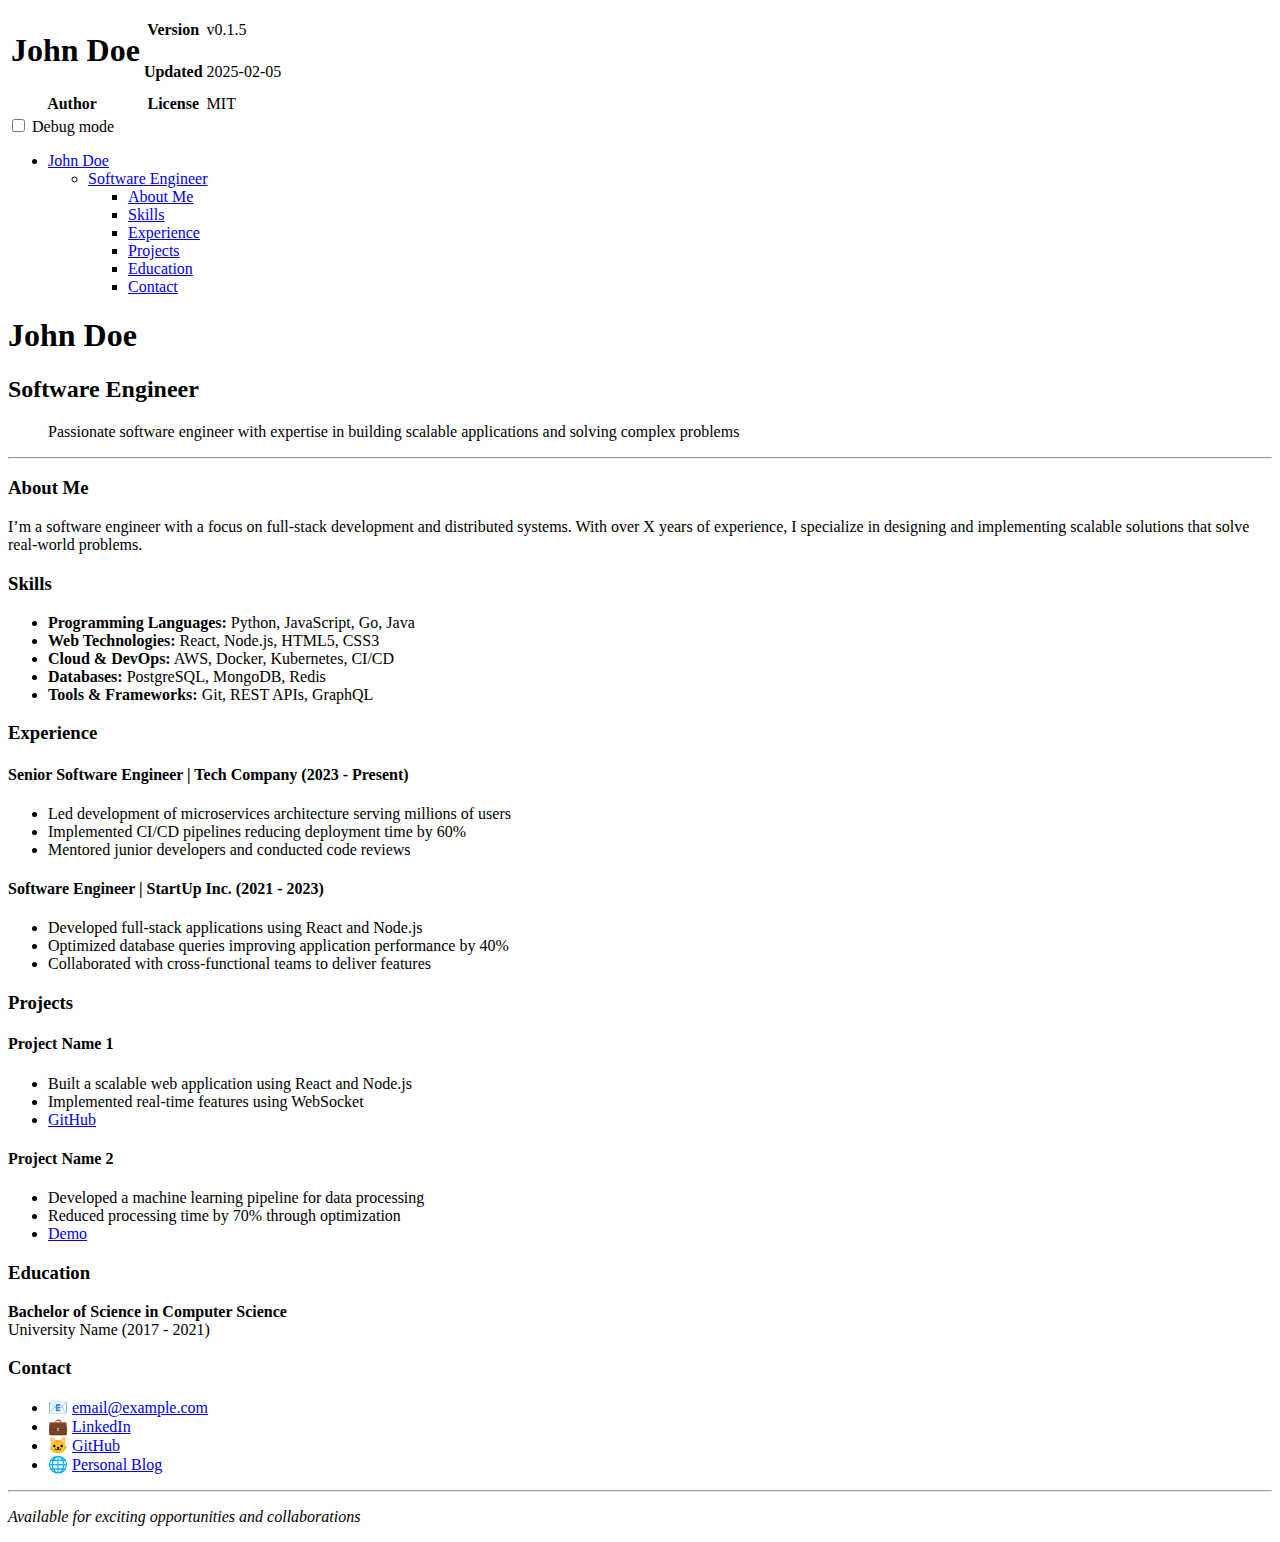
==== index.html @ 0c4ede10 "first slate" ====
<!DOCTYPE html>
<html xmlns="http://www.w3.org/1999/xhtml" lang="" xml:lang="">
<head>
  <meta charset="utf-8" />
  <meta name="generator" content="pandoc" />
  <meta name="viewport" content="width=device-width, initial-scale=1.0, user-scalable=yes" />
  <meta name="dcterms.date" content="2025-02-05" />
  <title>John Doe</title>
  <link rel="stylesheet" href="src/reset.css" />
  <link rel="stylesheet" href="src/index.css" />
</head>
<body>
<table class="header">
  <tr>
    <td colspan="2" rowspan="2" class="width-auto">
      <h1 class="title">John Doe</h1>
      <span class="subtitle"></span>
    </td>
    <th>Version</th>
    <td class="width-min">v0.1.5</td>
  </tr>
  <tr>
    <th>Updated</th>
    <td class="width-min"><time style="white-space: pre;">2025-02-05</time></td>
  </tr>
  <tr>
    <th class="width-min">Author</th>
    <td class="width-auto"><a href=""><cite></cite></a></td>
    <th class="width-min">License</th>
    <td>MIT</td>
  </tr>
</table>
<label class="debug-toggle-label"><input type="checkbox" class="debug-toggle" /> Debug mode</label>
<nav id="TOC" role="doc-toc">
<ul class="incremental">
<li><a href="#john-doe">John Doe</a>
<ul class="incremental">
<li><a href="#software-engineer">Software Engineer</a>
<ul class="incremental">
<li><a href="#about-me">About Me</a></li>
<li><a href="#skills">Skills</a></li>
<li><a href="#experience">Experience</a></li>
<li><a href="#projects">Projects</a></li>
<li><a href="#education">Education</a></li>
<li><a href="#contact">Contact</a></li>
</ul></li>
</ul></li>
</ul>
</nav>
<h1 id="john-doe">John Doe</h1>
<h2 id="software-engineer">Software Engineer</h2>
<blockquote>
<p>Passionate software engineer with expertise in building scalable applications and solving complex problems</p>
</blockquote>
<hr />
<h3 id="about-me">About Me</h3>
<p>I’m a software engineer with a focus on full-stack development and distributed systems. With over X years of experience, I specialize in designing and implementing scalable solutions that solve real-world problems.</p>
<h3 id="skills">Skills</h3>
<ul class="incremental">
<li><strong>Programming Languages:</strong> Python, JavaScript, Go, Java</li>
<li><strong>Web Technologies:</strong> React, Node.js, HTML5, CSS3</li>
<li><strong>Cloud &amp; DevOps:</strong> AWS, Docker, Kubernetes, CI/CD</li>
<li><strong>Databases:</strong> PostgreSQL, MongoDB, Redis</li>
<li><strong>Tools &amp; Frameworks:</strong> Git, REST APIs, GraphQL</li>
</ul>
<h3 id="experience">Experience</h3>
<h4 id="senior-software-engineer-tech-company-2023---present">Senior Software Engineer | Tech Company (2023 - Present)</h4>
<ul class="incremental">
<li>Led development of microservices architecture serving millions of users</li>
<li>Implemented CI/CD pipelines reducing deployment time by 60%</li>
<li>Mentored junior developers and conducted code reviews</li>
</ul>
<h4 id="software-engineer-startup-inc.-2021---2023">Software Engineer | StartUp Inc. (2021 - 2023)</h4>
<ul class="incremental">
<li>Developed full-stack applications using React and Node.js</li>
<li>Optimized database queries improving application performance by 40%</li>
<li>Collaborated with cross-functional teams to deliver features</li>
</ul>
<h3 id="projects">Projects</h3>
<h4 id="project-name-1">Project Name 1</h4>
<ul class="incremental">
<li>Built a scalable web application using React and Node.js</li>
<li>Implemented real-time features using WebSocket</li>
<li><a href="https://github.com/username/project1">GitHub</a></li>
</ul>
<h4 id="project-name-2">Project Name 2</h4>
<ul class="incremental">
<li>Developed a machine learning pipeline for data processing</li>
<li>Reduced processing time by 70% through optimization</li>
<li><a href="https://demo-link.com">Demo</a></li>
</ul>
<h3 id="education">Education</h3>
<p><strong>Bachelor of Science in Computer Science</strong><br />
University Name (2017 - 2021)</p>
<h3 id="contact">Contact</h3>
<ul class="incremental">
<li>📧 <a href="mailto:email@example.com">email@example.com</a></li>
<li>💼 <a href="https://linkedin.com/in/username">LinkedIn</a></li>
<li>🐱 <a href="https://github.com/username">GitHub</a></li>
<li>🌐 <a href="https://blog.example.com">Personal Blog</a></li>
</ul>
<hr />
<p><em>Available for exciting opportunities and collaborations</em></p>
  <div class="debug-grid"></div>
  <script src="src/index.js"></script>
</body>
</html>
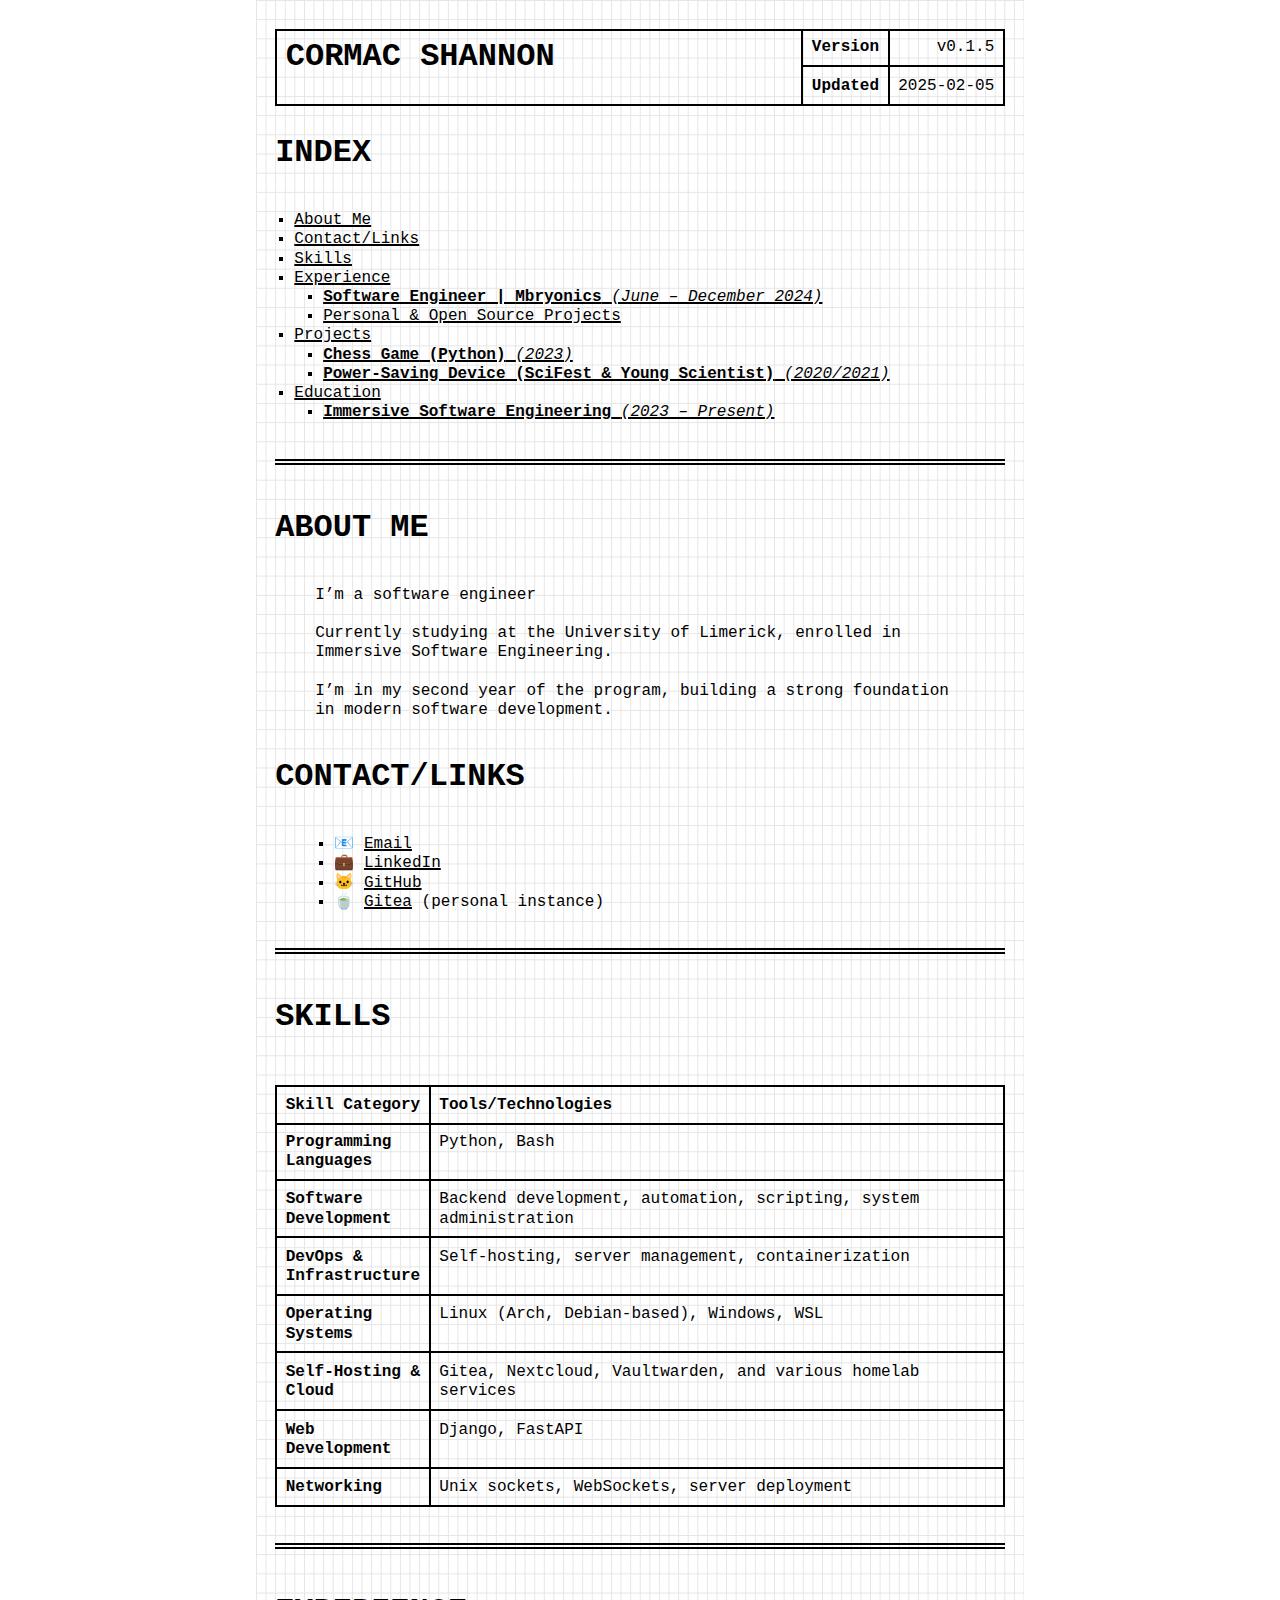
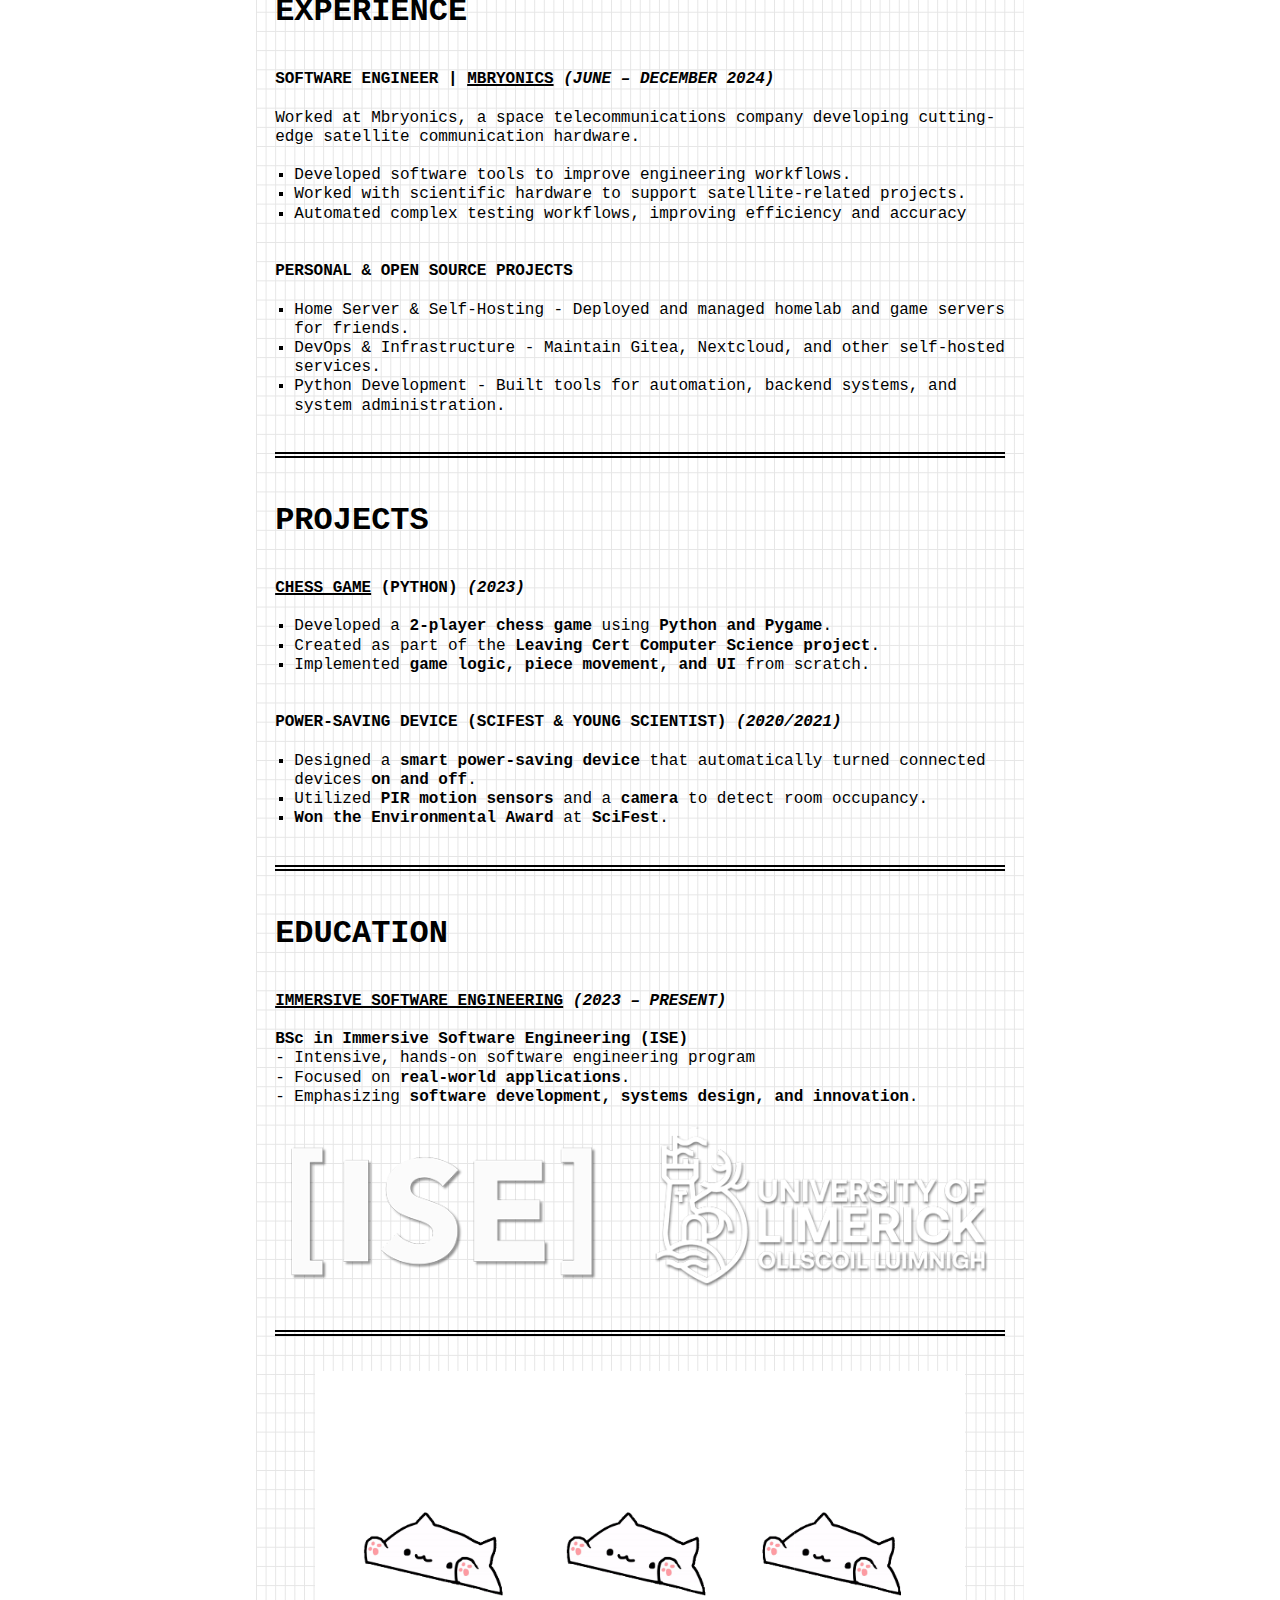
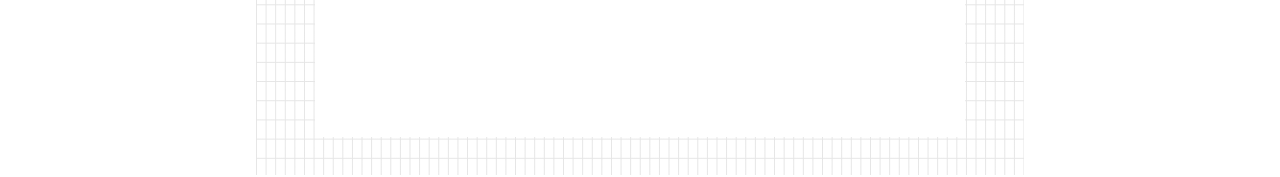
==== commit 913c531f: "First draft" ====
--- a/index.html
+++ b/index.html
@@ -5,7 +5,7 @@
   <meta name="generator" content="pandoc" />
   <meta name="viewport" content="width=device-width, initial-scale=1.0, user-scalable=yes" />
   <meta name="dcterms.date" content="2025-02-05" />
-  <title>John Doe</title>
+  <title>Cormac Shannon</title>
   <link rel="stylesheet" href="src/reset.css" />
   <link rel="stylesheet" href="src/index.css" />
 </head>
@@ -13,7 +13,7 @@
 <table class="header">
   <tr>
     <td colspan="2" rowspan="2" class="width-auto">
-      <h1 class="title">John Doe</h1>
+      <h1 class="title">Cormac Shannon</h1>
       <span class="subtitle"></span>
     </td>
     <th>Version</th>
@@ -23,84 +23,183 @@
     <th>Updated</th>
     <td class="width-min"><time style="white-space: pre;">2025-02-05</time></td>
   </tr>
-  <tr>
+  <!-- <tr>
     <th class="width-min">Author</th>
     <td class="width-auto"><a href=""><cite></cite></a></td>
     <th class="width-min">License</th>
     <td>MIT</td>
-  </tr>
+  </tr> -->
 </table>
-<label class="debug-toggle-label"><input type="checkbox" class="debug-toggle" /> Debug mode</label>
+<!-- <label class="debug-toggle-label"><input type="checkbox" class="debug-toggle" /> Debug mode</label> -->
 <nav id="TOC" role="doc-toc">
-<ul class="incremental">
-<li><a href="#john-doe">John Doe</a>
-<ul class="incremental">
-<li><a href="#software-engineer">Software Engineer</a>
+<h1 id="Index">Index</h2>
 <ul class="incremental">
 <li><a href="#about-me">About Me</a></li>
+<li><a href="#contactlinks">Contact/Links</a></li>
 <li><a href="#skills">Skills</a></li>
-<li><a href="#experience">Experience</a></li>
-<li><a href="#projects">Projects</a></li>
-<li><a href="#education">Education</a></li>
-<li><a href="#contact">Contact</a></li>
+<li><a href="#experience">Experience</a>
+<ul class="incremental">
+<li><a href="#software-engineer-mbryonics-june-december-2024"><strong>Software Engineer | <span>Mbryonics</span></strong> <em>(June – December 2024)</em></a></li>
+<li><a href="#personal-open-source-projects">Personal &amp; Open Source Projects</a></li>
 </ul></li>
+<li><a href="#projects">Projects</a>
+<ul class="incremental">
+<li><a href="#chess-game-python-2023"><strong><span>Chess Game</span> (Python)</strong> <em>(2023)</em></a></li>
+<li><a href="#power-saving-device-scifest-young-scientist-20202021"><strong>Power-Saving Device (SciFest &amp; Young Scientist)</strong> <em>(2020/2021)</em></a></li>
 </ul></li>
+<li><a href="#education">Education</a>
+<ul class="incremental">
+<li><a href="#immersive-software-engineering-2023-present"><strong><span>Immersive Software Engineering</span></strong> <em>(2023 – Present)</em></a></li>
+</ul></li>
 </ul>
 </nav>
-<h1 id="john-doe">John Doe</h1>
-<h2 id="software-engineer">Software Engineer</h2>
-<blockquote>
-<p>Passionate software engineer with expertise in building scalable applications and solving complex problems</p>
-</blockquote>
-<hr />
-<h3 id="about-me">About Me</h3>
-<p>I’m a software engineer with a focus on full-stack development and distributed systems. With over X years of experience, I specialize in designing and implementing scalable solutions that solve real-world problems.</p>
-<h3 id="skills">Skills</h3>
-<ul class="incremental">
-<li><strong>Programming Languages:</strong> Python, JavaScript, Go, Java</li>
-<li><strong>Web Technologies:</strong> React, Node.js, HTML5, CSS3</li>
-<li><strong>Cloud &amp; DevOps:</strong> AWS, Docker, Kubernetes, CI/CD</li>
-<li><strong>Databases:</strong> PostgreSQL, MongoDB, Redis</li>
-<li><strong>Tools &amp; Frameworks:</strong> Git, REST APIs, GraphQL</li>
-</ul>
-<h3 id="experience">Experience</h3>
-<h4 id="senior-software-engineer-tech-company-2023---present">Senior Software Engineer | Tech Company (2023 - Present)</h4>
-<ul class="incremental">
-<li>Led development of microservices architecture serving millions of users</li>
-<li>Implemented CI/CD pipelines reducing deployment time by 60%</li>
-<li>Mentored junior developers and conducted code reviews</li>
-</ul>
-<h4 id="software-engineer-startup-inc.-2021---2023">Software Engineer | StartUp Inc. (2021 - 2023)</h4>
-<ul class="incremental">
-<li>Developed full-stack applications using React and Node.js</li>
-<li>Optimized database queries improving application performance by 40%</li>
-<li>Collaborated with cross-functional teams to deliver features</li>
-</ul>
-<h3 id="projects">Projects</h3>
-<h4 id="project-name-1">Project Name 1</h4>
-<ul class="incremental">
-<li>Built a scalable web application using React and Node.js</li>
-<li>Implemented real-time features using WebSocket</li>
-<li><a href="https://github.com/username/project1">GitHub</a></li>
-</ul>
-<h4 id="project-name-2">Project Name 2</h4>
-<ul class="incremental">
-<li>Developed a machine learning pipeline for data processing</li>
-<li>Reduced processing time by 70% through optimization</li>
-<li><a href="https://demo-link.com">Demo</a></li>
-</ul>
-<h3 id="education">Education</h3>
-<p><strong>Bachelor of Science in Computer Science</strong><br />
-University Name (2017 - 2021)</p>
-<h3 id="contact">Contact</h3>
-<ul class="incremental">
-<li>📧 <a href="mailto:email@example.com">email@example.com</a></li>
-<li>💼 <a href="https://linkedin.com/in/username">LinkedIn</a></li>
-<li>🐱 <a href="https://github.com/username">GitHub</a></li>
-<li>🌐 <a href="https://blog.example.com">Personal Blog</a></li>
-</ul>
-<hr />
-<p><em>Available for exciting opportunities and collaborations</em></p>
+<hr />
+<h1 id="about-me">About Me</h1>
+<blockquote>
+<p>I’m a software engineer</p>
+</blockquote>
+<blockquote>
+<p>Currently studying at the University of Limerick, enrolled in Immersive Software Engineering.</p>
+</blockquote>
+<blockquote>
+<p>I’m in my second year of the program, building a strong foundation in modern software development.</p>
+</blockquote>
+<h1 id="contactlinks">Contact/Links</h1>
+<blockquote>
+<ul class="incremental">
+<li>📧 <a href="mailto:cormacpshannon@gmail.com">Email</a></li>
+<li>💼 <a href="https://www.linkedin.com/in/cormac-shannon/">LinkedIn</a></li>
+<li>🐱 <a href="https://github.com/NikScorch">GitHub</a></li>
+<li>🍵 <a href="https://git.nik.ie/nik">Gitea</a> (personal instance)</li>
+</ul>
+</blockquote>
+<hr />
+<h1 id="skills">Skills</h1>
+<!-- 
+| *Skill Category* | *Tools/Technologies* |
+| --- | --- |
+| **Programming Languages** | Python, Bash |
+| **Software Development** | Backend development, automation, scripting, system administration |
+| **DevOps & Infrastructure** | Self-hosting, server management, containerization |
+| **Operating Systems** | Linux (Arch, Debian-based), Windows, WSL |
+| **Self-Hosting & Cloud** | Gitea, Nextcloud, Vaultwarden, and various homelab services |
+| **Web Development** | Django, FastAPI |
+| **Networking** | Unix sockets, WebSockets, server deployment | -->
+<table>
+<thead>
+<tr>
+<th class="width-min">
+Skill Category
+</th>
+<th class="width-auto">
+Tools/Technologies
+</th>
+</tr>
+</thead>
+<tbody>
+<tr>
+<td>
+<strong>Programming Languages</strong>
+</td>
+<td>
+Python, Bash
+</td>
+</tr>
+<tr>
+<td>
+<strong>Software Development</strong>
+</td>
+<td>
+Backend development, automation, scripting, system administration
+</td>
+</tr>
+<tr>
+<td>
+<strong>DevOps &amp; Infrastructure</strong>
+</td>
+<td>
+Self-hosting, server management, containerization
+</td>
+</tr>
+<tr>
+<td>
+<strong>Operating Systems</strong>
+</td>
+<td>
+Linux (Arch, Debian-based), Windows, WSL
+</td>
+</tr>
+<tr>
+<td>
+<strong>Self-Hosting &amp; Cloud</strong>
+</td>
+<td>
+Gitea, Nextcloud, Vaultwarden, and various homelab services
+</td>
+</tr>
+<tr>
+<td>
+<strong>Web Development</strong>
+</td>
+<td>
+Django, FastAPI
+</td>
+</tr>
+<tr>
+<td>
+<strong>Networking</strong>
+</td>
+<td>
+Unix sockets, WebSockets, server deployment
+</td>
+</tr>
+</tbody>
+</table>
+<hr />
+<h1 id="experience">Experience</h1>
+<h2 id="software-engineer-mbryonics-june-december-2024"><strong>Software Engineer | <a href="https://mbryonics.com/">Mbryonics</a></strong> <em>(June – December 2024)</em></h2>
+<p>Worked at Mbryonics, a space telecommunications company developing cutting-edge satellite communication hardware.</p>
+<ul class="incremental">
+<li>Developed software tools to improve engineering workflows.</li>
+<li>Worked with scientific hardware to support satellite-related projects.</li>
+<li>Automated complex testing workflows, improving efficiency and accuracy</li>
+</ul>
+<h2 id="personal-open-source-projects">Personal &amp; Open Source Projects</h2>
+<ul class="incremental">
+<li>Home Server &amp; Self-Hosting - Deployed and managed homelab and game servers for friends.</li>
+<li>DevOps &amp; Infrastructure - Maintain Gitea, Nextcloud, and other self-hosted services.</li>
+<li>Python Development - Built tools for automation, backend systems, and system administration.</li>
+</ul>
+<hr />
+<h1 id="projects">Projects</h1>
+<h2 id="chess-game-python-2023"><strong><a href="https://github.com/NikScorch/Chess">Chess Game</a> (Python)</strong> <em>(2023)</em></h2>
+<ul class="incremental">
+<li>Developed a <strong>2-player chess game</strong> using <strong>Python and Pygame</strong>.<br />
+</li>
+<li>Created as part of the <strong>Leaving Cert Computer Science project</strong>.<br />
+</li>
+<li>Implemented <strong>game logic, piece movement, and UI</strong> from scratch.</li>
+</ul>
+<h2 id="power-saving-device-scifest-young-scientist-20202021"><strong>Power-Saving Device (SciFest &amp; Young Scientist)</strong> <em>(2020/2021)</em></h2>
+<ul class="incremental">
+<li>Designed a <strong>smart power-saving device</strong> that automatically turned connected devices <strong>on and off</strong>.<br />
+</li>
+<li>Utilized <strong>PIR motion sensors</strong> and a <strong>camera</strong> to detect room occupancy.<br />
+</li>
+<li><strong>Won the Environmental Award</strong> at <strong>SciFest</strong>.</li>
+</ul>
+<hr />
+<h1 id="education">Education</h1>
+<h2 id="immersive-software-engineering-2023-present"><strong><a href="https://www.software-engineering.ie">Immersive Software Engineering</a></strong> <em>(2023 – Present)</em></h2>
+<p><strong>BSc in Immersive Software Engineering (ISE)</strong><br />
+- Intensive, hands-on software engineering program<br />
+- Focused on <strong>real-world applications</strong>.<br />
+- Emphasizing <strong>software development, systems design, and innovation</strong>.</p>
+<p><img src="web/ISE-Logo-UL-Logo.png" /></p>
+<hr />
+<blockquote>
+<p><img src="web/bongo_cat_3.gif" /></p>
+</blockquote>
   <div class="debug-grid"></div>
   <script src="src/index.js"></script>
 </body>
--- a/src/index.css
+++ b/src/index.css
@@ -0,0 +1,479 @@
+@import url('https://fonts.cdnfonts.com/css/jetbrains-mono-2');
+
+:root {
+  --font-family: "JetBrains Mono", monospace;
+  --line-height: 1.20rem;
+  --border-thickness: 2px;
+  --text-color: #000;
+  --text-color-alt: #666;
+  --background-color: #fff;
+  --background-color-alt: #eee;
+
+  --font-weight-normal: 500;
+  --font-weight-medium: 600;
+  --font-weight-bold: 800;
+
+  font-family: var(--font-family);
+  font-optical-sizing: auto;
+  font-weight: var(--font-weight-normal);
+  font-style: normal;
+  font-variant-numeric: tabular-nums lining-nums;
+  font-size: 16px;
+}
+
+@media (prefers-color-scheme: dark) {
+  :root {
+    --text-color: #fff;
+    --text-color-alt: #aaa;
+    --background-color: #000;
+    --background-color-alt: #111;
+  }
+}
+
+* {
+  box-sizing: border-box;
+}
+
+
+* + * {
+  margin-top: var(--line-height);
+}
+
+html {
+  display: flex;
+  width: 100%;
+  margin: 0;
+  padding: 0;
+  flex-direction: column;
+  align-items: center;
+  background: var(--background-color);
+  color: var(--text-color);
+}
+
+body {
+  position: relative;
+  width: 100%;
+  margin: 0;
+  padding: var(--line-height) 2ch;
+  max-width: calc(min(80ch, round(down, 100%, 1ch)));
+  line-height: var(--line-height);
+  overflow-x: hidden;
+}
+
+@media screen and (max-width: 480px) {
+  :root {
+    font-size: 14px;
+  }
+  body {
+    padding: var(--line-height) 1ch;
+  }
+}
+
+h1, h2, h3, h4, h5, h6 {
+  font-weight: var(--font-weight-bold);
+  margin: calc(var(--line-height) * 2) 0 var(--line-height);
+  line-height: var(--line-height);
+}
+
+h1 {
+  font-size: 2rem;
+  line-height: calc(2 * var(--line-height));
+  margin-bottom: calc(var(--line-height) * 2);
+  text-transform: uppercase;
+}
+h2 {
+  font-size: 1rem;
+  text-transform: uppercase;
+}
+
+hr {
+  position: relative;
+  display: block;
+  height: var(--line-height);
+  margin: calc(var(--line-height) * 1.5) 0;
+  border: none;
+  color: var(--text-color);
+}
+hr:after {
+  display: block;
+  content: "";
+  position: absolute;
+  top: calc(var(--line-height) / 2 - var(--border-thickness));
+  left: 0;
+  width: 100%;
+  border-top: calc(var(--border-thickness) * 3) double var(--text-color);
+  height: 0;
+}
+
+a {
+  text-decoration-thickness: var(--border-thickness);
+}
+
+a:link, a:visited {
+  color: var(--text-color);
+}
+
+p {
+  margin-bottom: var(--line-height);
+}
+
+strong {
+  font-weight: var(--font-weight-bold);
+}
+em {
+  font-style: italic;
+}
+
+sub {
+  position: relative;
+  display: inline-block;
+  margin: 0;
+  vertical-align: sub;
+  line-height: 0;
+  width: calc(1ch / 0.75);
+  font-size: .75rem;
+}
+
+table {
+  position: relative;
+  top: calc(var(--line-height) / 2);
+  width: calc(round(down, 100%, 1ch));
+  border-collapse: collapse;
+  margin: 0 0 calc(var(--line-height) * 2);
+}
+
+th, td {
+  border: var(--border-thickness) solid var(--text-color);
+  padding: 
+    calc((var(--line-height) / 2))
+    calc(1ch - var(--border-thickness) / 2)
+    calc((var(--line-height) / 2) - (var(--border-thickness)))
+  ;
+  line-height: var(--line-height);
+  vertical-align: top;
+  text-align: left;
+}
+table tbody tr:first-child > * {
+  padding-top: calc((var(--line-height) / 2) - var(--border-thickness));
+}
+
+
+th {
+  font-weight: 700;
+}
+.width-min {
+  width: 0%;
+}
+.width-auto {
+  width: 100%;
+}
+
+.header {
+  margin-bottom: calc(var(--line-height) * 2);
+}
+.header h1 {
+  margin: 0;
+}
+.header tr td:last-child {
+  text-align: right;
+}
+
+p {
+  word-break: break-word;
+  word-wrap: break-word;
+  hyphens: auto;
+}
+
+img, video {
+  display: block;
+  width: 100%;
+  object-fit: contain;
+  overflow: hidden;
+}
+img {
+  font-style: italic;
+  color: var(--text-color-alt);
+}
+
+details {
+  border: var(--border-thickness) solid var(--text-color);
+  padding: calc(var(--line-height) - var(--border-thickness)) 1ch;
+  margin-bottom: var(--line-height);
+}
+
+summary {
+  font-weight: var(--font-weight-medium);
+  cursor: pointer;
+}
+details[open] summary {
+  margin-bottom: var(--line-height);
+}
+
+details ::marker {
+  display: inline-block;
+  content: '▶';
+  margin: 0;
+}
+details[open] ::marker {
+  content: '▼';
+}
+
+details :last-child {
+  margin-bottom: 0;
+}
+
+pre {
+  white-space: pre;
+  overflow-x: auto;
+  margin: var(--line-height) 0;
+  overflow-y: hidden;
+}
+figure pre {
+  margin: 0;
+}
+
+pre, code {
+  font-family: var(--font-family);
+}
+
+code {
+  font-weight: var(--font-weight-medium);
+}
+
+figure {
+  margin: calc(var(--line-height) * 2) 3ch;
+  overflow-x: auto;
+  overflow-y: hidden;
+}
+
+figcaption {
+  display: block;
+  font-style: italic;
+  margin-top: var(--line-height);
+}
+
+ul, ol {
+  padding: 0;
+  margin: 0 0 var(--line-height);
+}
+
+ul {
+  list-style-type: square;
+  padding: 0 0 0 2ch;
+}
+ol {
+  list-style-type: none;
+  counter-reset: item;
+  padding: 0;
+}
+ol ul,
+ol ol,
+ul ol,
+ul ul {
+  padding: 0 0 0 3ch;
+  margin: 0;
+}
+ol li:before { 
+  content: counters(item, ".") ". ";
+  counter-increment: item;
+  font-weight: var(--font-weight-medium);
+}
+
+li {
+  margin: 0;
+  padding: 0;
+}
+
+li::marker {
+  line-height: 0;
+}
+
+::-webkit-scrollbar {
+    height: var(--line-height);
+}
+
+input, button, textarea {
+  border: var(--border-thickness) solid var(--text-color);
+  padding: 
+    calc(var(--line-height) / 2 - var(--border-thickness))
+    calc(1ch - var(--border-thickness));
+  margin: 0;
+  font: inherit;
+  font-weight: inherit;
+  height: calc(var(--line-height) * 2);
+  width: auto;
+  overflow: visible;
+  background: var(--background-color);
+  color: var(--text-color);
+  line-height: normal;
+  -webkit-font-smoothing: inherit;
+  -moz-osx-font-smoothing: inherit;
+  -webkit-appearance: none;
+}
+
+input[type=checkbox],
+input[type=radio] {
+  display: inline-grid;
+  place-content: center;
+  vertical-align: top;
+  width: 2ch;
+  height: var(--line-height);
+  cursor: pointer;
+}
+input[type=checkbox]:checked:before,
+input[type=radio]:checked:before {
+  content: "";
+  width: 1ch;
+  height: calc(var(--line-height) / 2);
+  background: var(--text-color);
+}
+input[type=radio],
+input[type=radio]:before {
+  border-radius: 100%;
+}
+
+button:focus, input:focus {
+  --border-thickness: 3px;
+  outline: none;
+}
+
+input {
+  width: calc(round(down, 100%, 1ch));
+}
+::placeholder {
+  color: var(--text-color-alt);
+  opacity: 1;
+}
+::-ms-input-placeholder {
+  color: var(--text-color-alt);
+}
+button::-moz-focus-inner {
+  padding: 0;
+  border: 0
+}
+
+button {
+  text-transform: uppercase;
+  font-weight: var(--font-weight-medium);
+  cursor: pointer;
+}
+
+button:hover {
+  background: var(--background-color-alt);
+}
+button:active {
+  transform: translate(2px, 2px);
+}
+
+label {
+  display: block;
+  width: calc(round(down, 100%, 1ch));
+  height: auto;
+  line-height: var(--line-height);
+  font-weight: var(--font-weight-medium);
+  margin: 0;
+}
+
+label input {
+  width: 100%;
+}
+
+.tree, .tree ul {
+  position: relative;
+  padding-left: 0;
+  list-style-type: none;
+  line-height: var(--line-height);
+}
+.tree ul {
+  margin: 0;
+}
+.tree ul li {
+  position: relative;
+  padding-left: 1.5ch;
+  margin-left: 1.5ch;
+  border-left: var(--border-thickness) solid var(--text-color);
+}
+.tree ul li:before {
+  position: absolute;
+  display: block;
+  top: calc(var(--line-height) / 2);
+  left: 0;
+  content: "";
+  width: 1ch;
+  border-bottom: var(--border-thickness) solid var(--text-color);
+}
+.tree ul li:last-child {
+  border-left: none;
+}
+.tree ul li:last-child:after {
+  position: absolute;
+  display: block;
+  top: 0;
+  left: 0;
+  content: "";
+  height: calc(var(--line-height) / 2);
+  border-left: var(--border-thickness) solid var(--text-color);
+}
+
+.grid {
+  --grid-cells: 0;
+  display: flex;
+  gap: 1ch;
+  width: calc(round(down, 100%, (1ch * var(--grid-cells)) - (1ch * var(--grid-cells) - 1)));
+  margin-bottom: var(--line-height);
+}
+
+.grid > *,
+.grid > input {
+  flex: 0 0 calc(round(down, (100% - (1ch * (var(--grid-cells) - 1))) / var(--grid-cells), 1ch));
+}
+.grid:has(> :last-child:nth-child(1)) { --grid-cells: 1; }
+.grid:has(> :last-child:nth-child(2)) { --grid-cells: 2; }
+.grid:has(> :last-child:nth-child(3)) { --grid-cells: 3; }
+.grid:has(> :last-child:nth-child(4)) { --grid-cells: 4; }
+.grid:has(> :last-child:nth-child(5)) { --grid-cells: 5; }
+.grid:has(> :last-child:nth-child(6)) { --grid-cells: 6; }
+.grid:has(> :last-child:nth-child(7)) { --grid-cells: 7; }
+.grid:has(> :last-child:nth-child(8)) { --grid-cells: 8; }
+.grid:has(> :last-child:nth-child(9)) { --grid-cells: 9; }
+
+/* DEBUG UTILITIES */
+
+.debug .debug-grid {
+  --color: color-mix(in srgb, var(--text-color) 10%, var(--background-color) 90%);
+  position: absolute;
+  top: 0;
+  left: 0;
+  right: 0;
+  bottom: 0;
+  z-index: -1;
+  background-image:
+    repeating-linear-gradient(var(--color) 0 1px, transparent 1px 100%),
+    repeating-linear-gradient(90deg, var(--color) 0 1px, transparent 1px 100%);
+  background-size: 1ch var(--line-height);
+  margin: 0;
+}
+
+.debug .off-grid {
+  background: rgba(255, 0, 0, 0.1);
+}
+
+.debug-toggle-label {
+  text-align: right;
+}
+
+body {
+  content: "";
+  --color: color-mix(in srgb, var(--text-color) 10%, var(--background-color) 90%);
+  position: absolute;
+  /* top: 0;
+  left: 0;
+  right: 0;
+  bottom: 0; */
+  z-index: -1;
+  background-image:
+    repeating-linear-gradient(var(--color) 0 1px, transparent 1px 100%),
+    repeating-linear-gradient(90deg, var(--color) 0 1px, transparent 1px 100%);
+  background-size: 1ch var(--line-height);
+  margin: 0;
+}
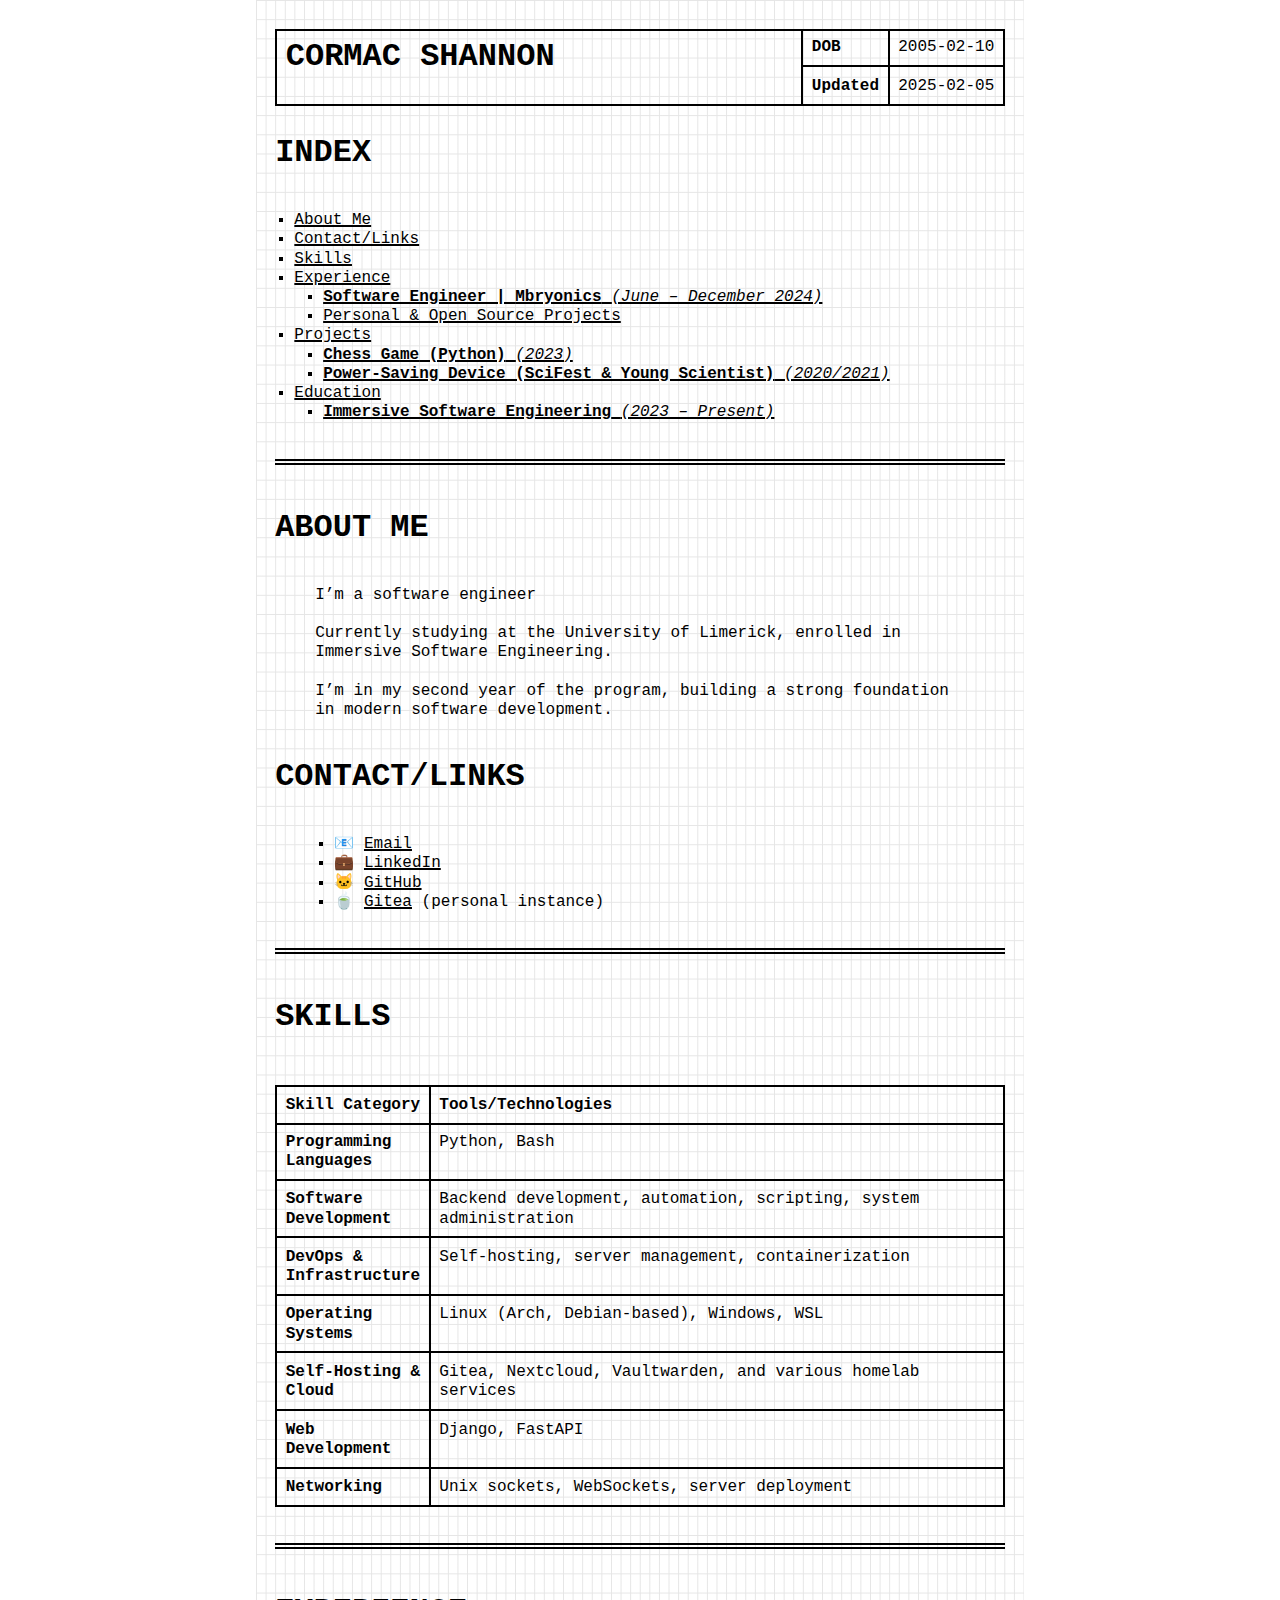
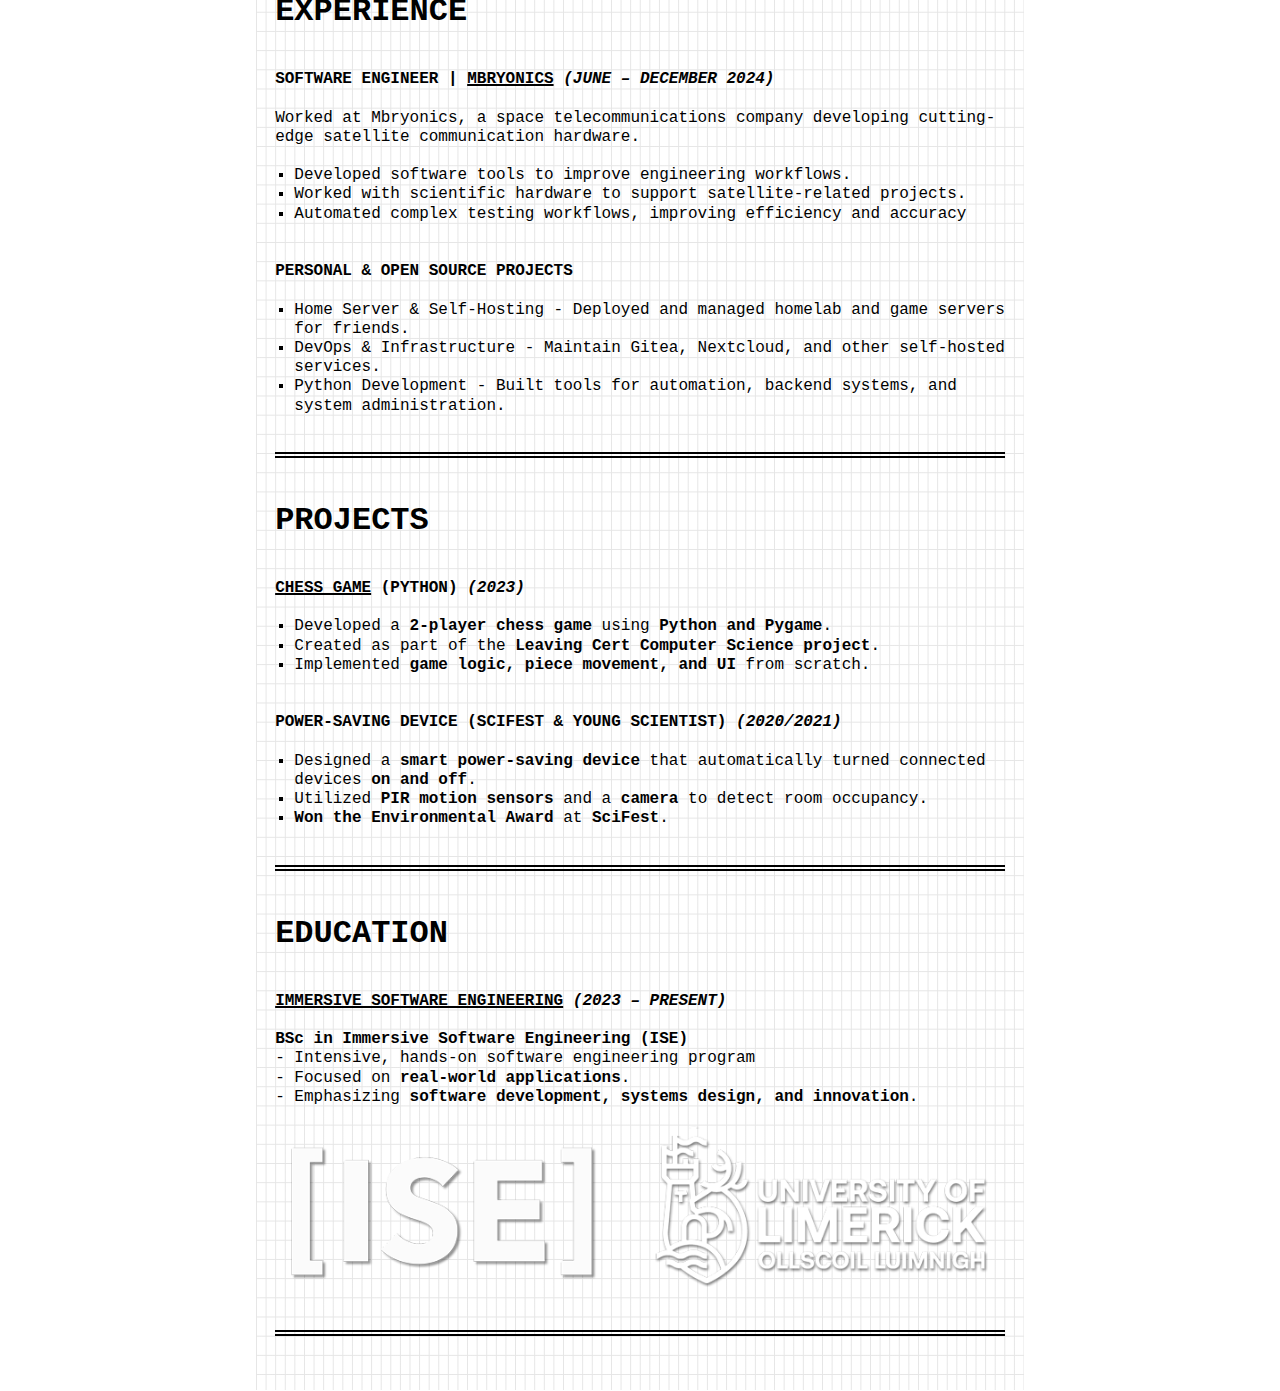
==== commit b6fabce2: "msg" ====
--- a/index.html
+++ b/index.html
@@ -16,8 +16,8 @@
       <h1 class="title">Cormac Shannon</h1>
       <span class="subtitle"></span>
     </td>
-    <th>Version</th>
-    <td class="width-min">v0.1.5</td>
+    <th>DOB</th>
+    <td class="width-min">2005-02-10</td>
   </tr>
   <tr>
     <th>Updated</th>
@@ -197,9 +197,7 @@
 - Emphasizing <strong>software development, systems design, and innovation</strong>.</p>
 <p><img src="web/ISE-Logo-UL-Logo.png" /></p>
 <hr />
-<blockquote>
-<p><img src="web/bongo_cat_3.gif" /></p>
-</blockquote>
+<!-- > ![](web/bongo_cat_3.gif) -->
   <div class="debug-grid"></div>
   <script src="src/index.js"></script>
 </body>
